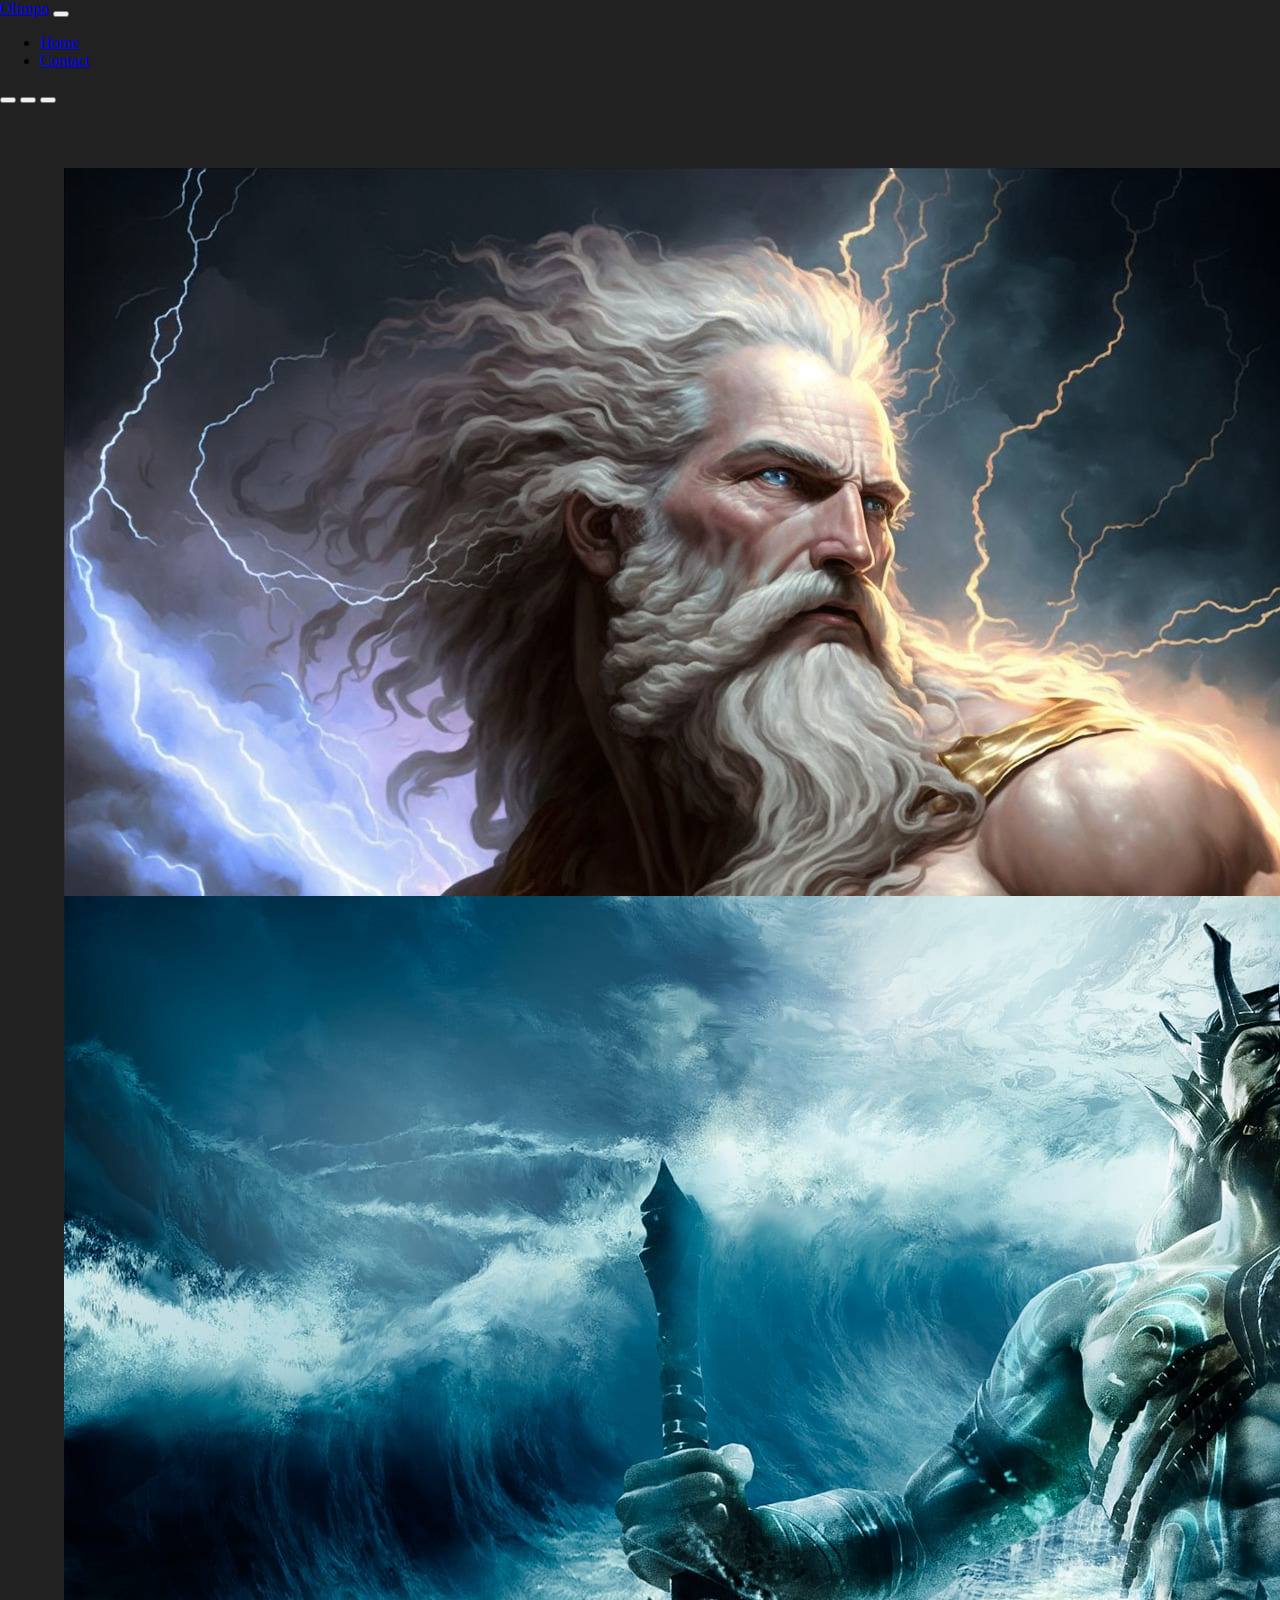
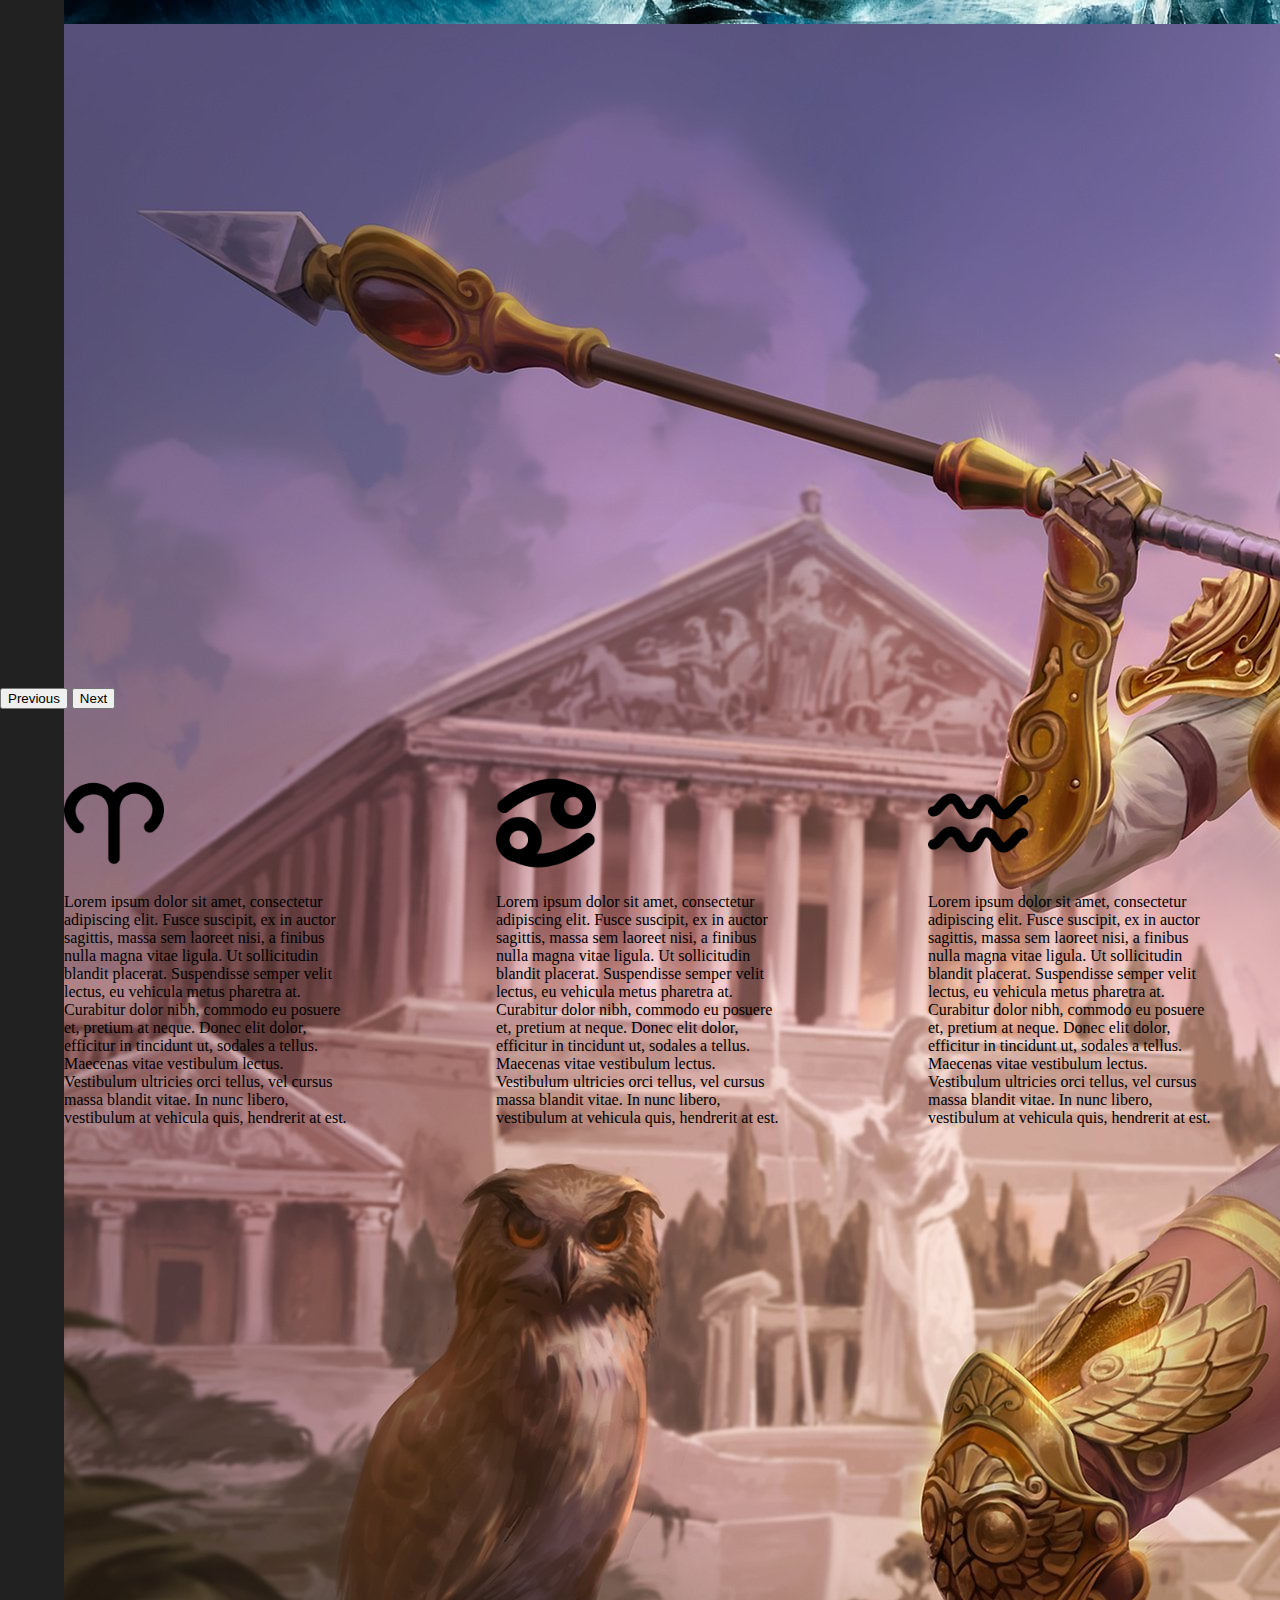
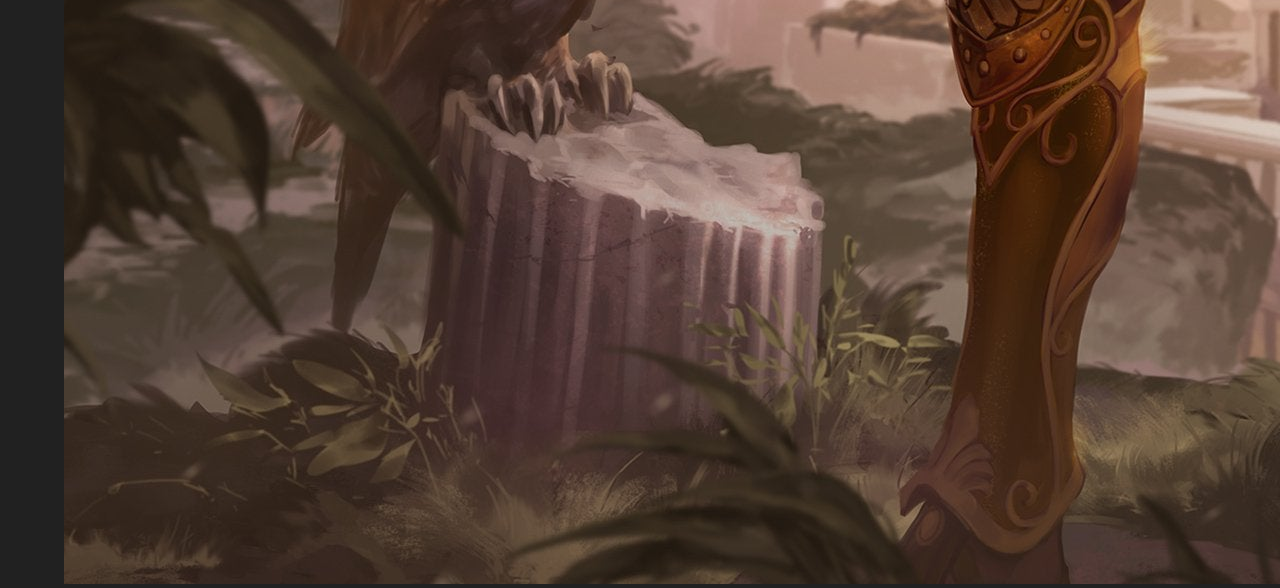
==== loadingpage - youtube/index.html @ 49cbb2dd "new Loading Page" ====
<!DOCTYPE html>
<html lang="pt-br">
<head>
    <meta charset="UTF-8">
    <meta http-equiv="X-UA-Compatible" content="IE=edge">
    <meta name="viewport" content="width=device-width, initial-scale=1.0">
    <link rel="stylesheet" href="css/style.css">
    <link href="https://cdn.jsdelivr.net/npm/bootstrap@5.3.0-alpha1/dist/css/bootstrap.min.css" rel="stylesheet" integrity="sha384-GLhlTQ8iRABdZLl6O3oVMWSktQOp6b7In1Zl3/Jr59b6EGGoI1aFkw7cmDA6j6gD" crossorigin="anonymous">
<script src="https://cdn.jsdelivr.net/npm/bootstrap@5.3.0-alpha1/dist/js/bootstrap.bundle.min.js" integrity="sha384-w76AqPfDkMBDXo30jS1Sgez6pr3x5MlQ1ZAGC+nuZB+EYdgRZgiwxhTBTkF7CXvN" crossorigin="anonymous"></script>
    <title>Loading Page</title>
</head>

    <header>
        <nav class="navbar navbar-expand-lg bg-body-tertiary">
            <div class="container-fluid">
              <a class="navbar-brand" href="#">Olimpo</a>
              <button class="navbar-toggler" type="button" data-bs-toggle="collapse" data-bs-target="#navbarNav" aria-controls="navbarNav" aria-expanded="false" aria-label="Toggle navigation">
                <span class="navbar-toggler-icon"></span>
              </button>
              <div class="collapse navbar-collapse" id="navbarNav">
                <ul class="navbar-nav">
                  <li class="nav-item">
                    <a class="nav-link active" aria-current="page" href="#">Home</a>
                  </li>
                  <li class="nav-item">
                    <a class="nav-link" href="#">Contact</a>
                  </li>
                </ul>
              </div>
            </div>
          </nav>
    </header>
<body>
    <section class="conteudo">
    <div id="carouselExampleIndicators" class="carousel slide">
        <div class="carousel-indicators">
          <button type="button" data-bs-target="#carouselExampleIndicators" data-bs-slide-to="0" class="active" aria-current="true" aria-label="Slide 1"></button>
          <button type="button" data-bs-target="#carouselExampleIndicators" data-bs-slide-to="1" aria-label="Slide 2"></button>
          <button type="button" data-bs-target="#carouselExampleIndicators" data-bs-slide-to="2" aria-label="Slide 3"></button>
        </div>
        <div class="carousel-inner">
          <div class="carousel-item active">
            <img src="img/zeus.jpg" class="d-block w-100" alt="Zeus">
          </div>
          <div class="carousel-item">
            <img src="img/poseidon.jpg" class="d-block w-100" alt="Poseidon">
          </div>
          <div class="carousel-item">
            <img src="img/athena.jpg" class="d-block w-100" alt="Athena">
          </div>
        </div>
        <button class="carousel-control-prev" type="button" data-bs-target="#carouselExampleIndicators" data-bs-slide="prev">
          <span class="carousel-control-prev-icon" aria-hidden="true"></span>
          <span class="visually-hidden">Previous</span>
        </button>
        <button class="carousel-control-next" type="button" data-bs-target="#carouselExampleIndicators" data-bs-slide="next">
          <span class="carousel-control-next-icon" aria-hidden="true"></span>
          <span class="visually-hidden">Next</span>
        </button>
    </div>
    </section>

    <section class="conteudo-second">
        <div class="card" style="width: 18rem;">
            <img src="img/aries.png" class="card-img-top" alt="..." style="width: 100px; height: auto;">
            <div class="card-body">
              <p class="card-text">Lorem ipsum dolor sit amet, consectetur adipiscing elit. Fusce suscipit, ex in auctor sagittis, massa sem laoreet nisi, a finibus nulla magna vitae ligula. Ut sollicitudin blandit placerat. Suspendisse semper velit lectus, eu vehicula metus pharetra at. Curabitur dolor nibh, commodo eu posuere et, pretium at neque. Donec elit dolor, efficitur in tincidunt ut, sodales a tellus. Maecenas vitae vestibulum lectus. Vestibulum ultricies orci tellus, vel cursus massa blandit vitae. In nunc libero, vestibulum at vehicula quis, hendrerit at est.</p>
            </div>
          </div>
          <div class="card" style="width: 18rem;">
            <img src="img/cancer.png" class="card-img-top" alt="..." style="width: 100px; height: auto;">
            <div class="card-body">
              <p class="card-text">Lorem ipsum dolor sit amet, consectetur adipiscing elit. Fusce suscipit, ex in auctor sagittis, massa sem laoreet nisi, a finibus nulla magna vitae ligula. Ut sollicitudin blandit placerat. Suspendisse semper velit lectus, eu vehicula metus pharetra at. Curabitur dolor nibh, commodo eu posuere et, pretium at neque. Donec elit dolor, efficitur in tincidunt ut, sodales a tellus. Maecenas vitae vestibulum lectus. Vestibulum ultricies orci tellus, vel cursus massa blandit vitae. In nunc libero, vestibulum at vehicula quis, hendrerit at est.</p>
            </div>
          </div>
          <div class="card" style="width: 18rem;">
            <img src="img/aquario.png" class="card-img-top" alt="..." style="width: 100px; height: auto;">
            <div class="card-body">
              <p class="card-text">Lorem ipsum dolor sit amet, consectetur adipiscing elit. Fusce suscipit, ex in auctor sagittis, massa sem laoreet nisi, a finibus nulla magna vitae ligula. Ut sollicitudin blandit placerat. Suspendisse semper velit lectus, eu vehicula metus pharetra at. Curabitur dolor nibh, commodo eu posuere et, pretium at neque. Donec elit dolor, efficitur in tincidunt ut, sodales a tellus. Maecenas vitae vestibulum lectus. Vestibulum ultricies orci tellus, vel cursus massa blandit vitae. In nunc libero, vestibulum at vehicula quis, hendrerit at est.</p>
            </div>
          </div>
    </section>
    

      </body>
    
    <script src="js/pace.min.js"></script>
</body>
</html>
---- loadingpage - youtube/css/style.css ----
body{
    padding: 0;
    margin: 0;
    background-color: #212121;
}

.carousel-item{
    padding: 5%;
    width: 600px;
    height: 600px;
}

.conteudo-second{
    padding: 5%;
    display: flex;
    flex-direction: row;
    flex-wrap: wrap;
    justify-content: space-between;
}

.card{
    align-items: center;
}

/* This is a compiled file, you should be editing the file in the templates directory */
.pace {
    -webkit-pointer-events: none;
    pointer-events: none;
    -webkit-user-select: none;
    -moz-user-select: none;
    user-select: none;
  }
  
  .pace-inactive {
    display: none;
  }
  
  .pace .pace-progress {
    background: #7c60e0;
    position: fixed;
    z-index: 2000;
    top: 0;
    right: 100%;
    width: 100%;
    height: 2px;
  }
  
  .pace .pace-progress-inner {
    display: block;
    position: absolute;
    right: 0px;
    width: 100px;
    height: 100%;
    box-shadow: 0 0 10px #7c60e0, 0 0 5px #7c60e0;
    opacity: 1.0;
    -webkit-transform: rotate(3deg) translate(0px, -4px);
    -moz-transform: rotate(3deg) translate(0px, -4px);
    -ms-transform: rotate(3deg) translate(0px, -4px);
    -o-transform: rotate(3deg) translate(0px, -4px);
    transform: rotate(3deg) translate(0px, -4px);
  }
  
  .pace .pace-activity {
    display: block;
    position: fixed;
    z-index: 2000;
    top: 15px;
    right: 15px;
    width: 14px;
    height: 14px;
    border: solid 2px transparent;
    border-top-color: #7c60e0;
    border-left-color: #7c60e0;
    border-radius: 10px;
    -webkit-animation: pace-spinner 400ms linear infinite;
    -moz-animation: pace-spinner 400ms linear infinite;
    -ms-animation: pace-spinner 400ms linear infinite;
    -o-animation: pace-spinner 400ms linear infinite;
    animation: pace-spinner 400ms linear infinite;
  }
  
  @-webkit-keyframes pace-spinner {
    0% { -webkit-transform: rotate(0deg); transform: rotate(0deg); }
    100% { -webkit-transform: rotate(360deg); transform: rotate(360deg); }
  }
  @-moz-keyframes pace-spinner {
    0% { -moz-transform: rotate(0deg); transform: rotate(0deg); }
    100% { -moz-transform: rotate(360deg); transform: rotate(360deg); }
  }
  @-o-keyframes pace-spinner {
    0% { -o-transform: rotate(0deg); transform: rotate(0deg); }
    100% { -o-transform: rotate(360deg); transform: rotate(360deg); }
  }
  @-ms-keyframes pace-spinner {
    0% { -ms-transform: rotate(0deg); transform: rotate(0deg); }
    100% { -ms-transform: rotate(360deg); transform: rotate(360deg); }
  }
  @keyframes pace-spinner {
    0% { transform: rotate(0deg); transform: rotate(0deg); }
    100% { transform: rotate(360deg); transform: rotate(360deg); }
  }
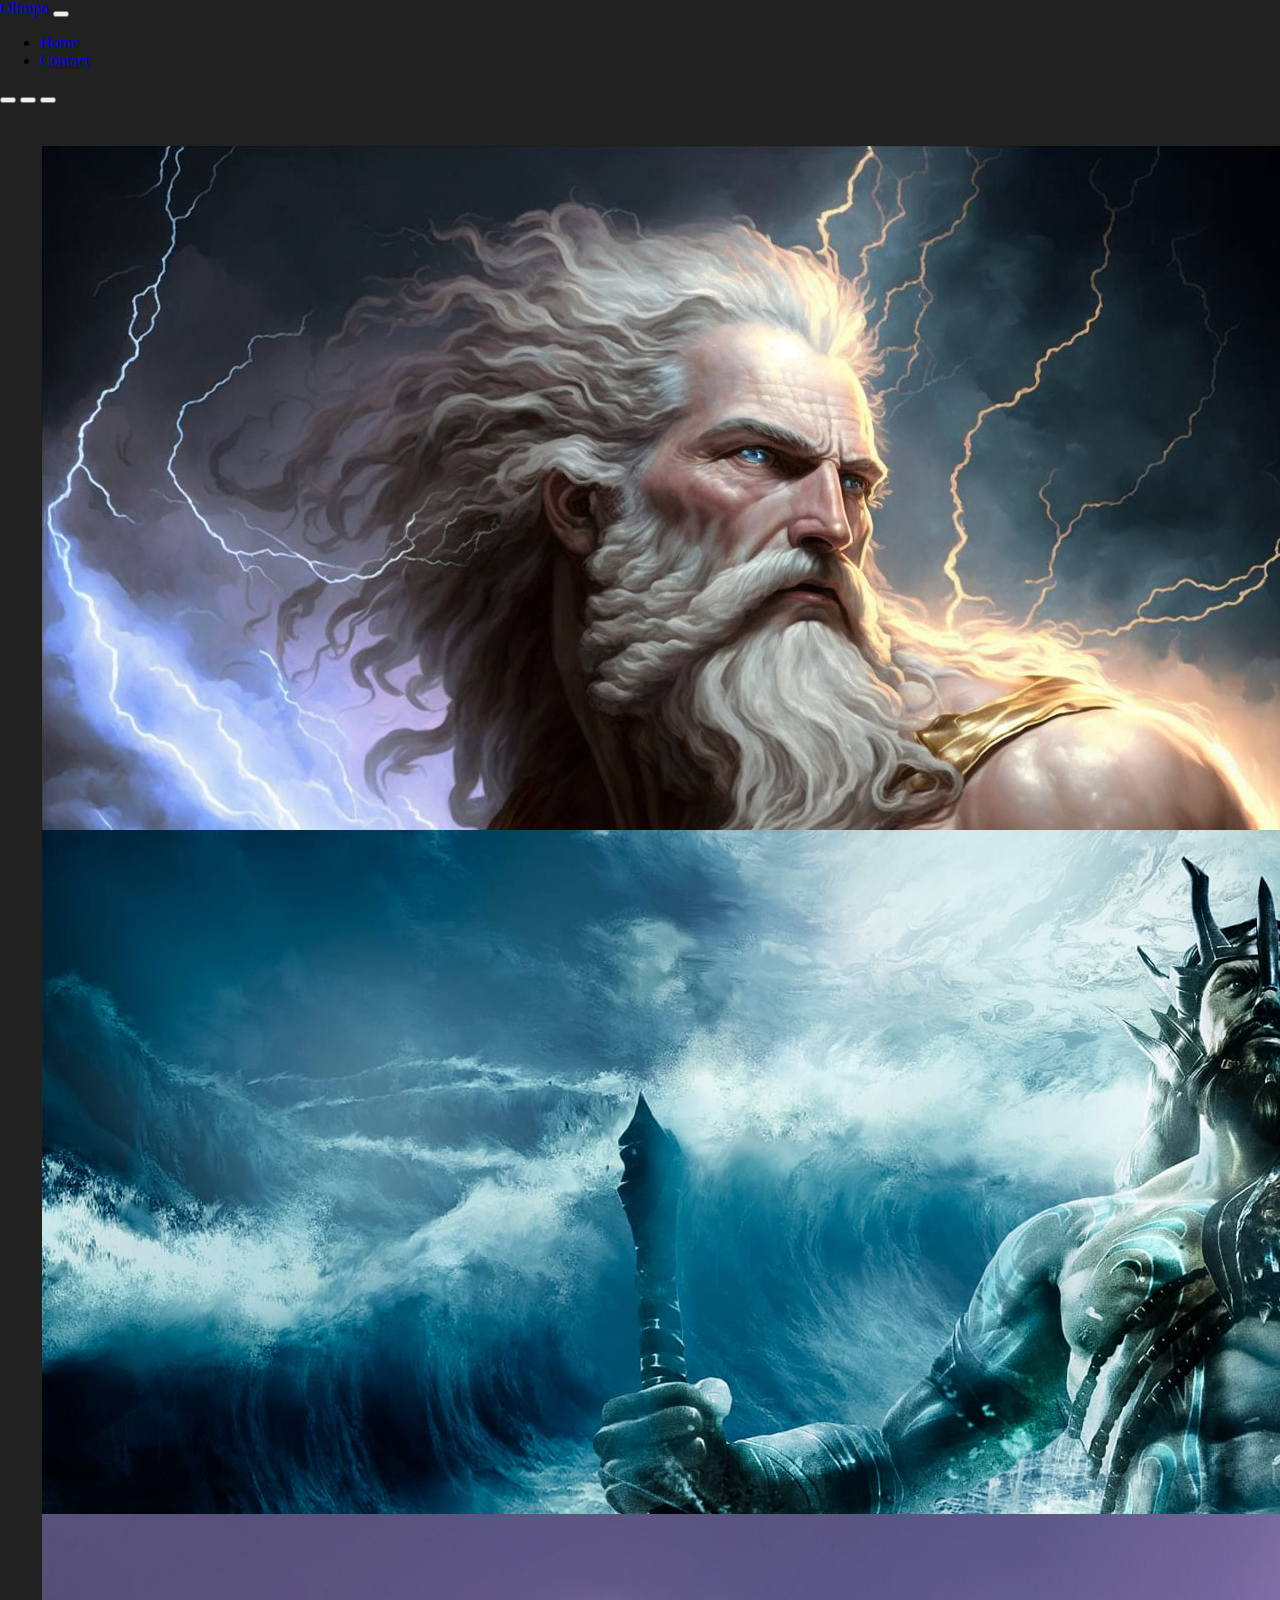
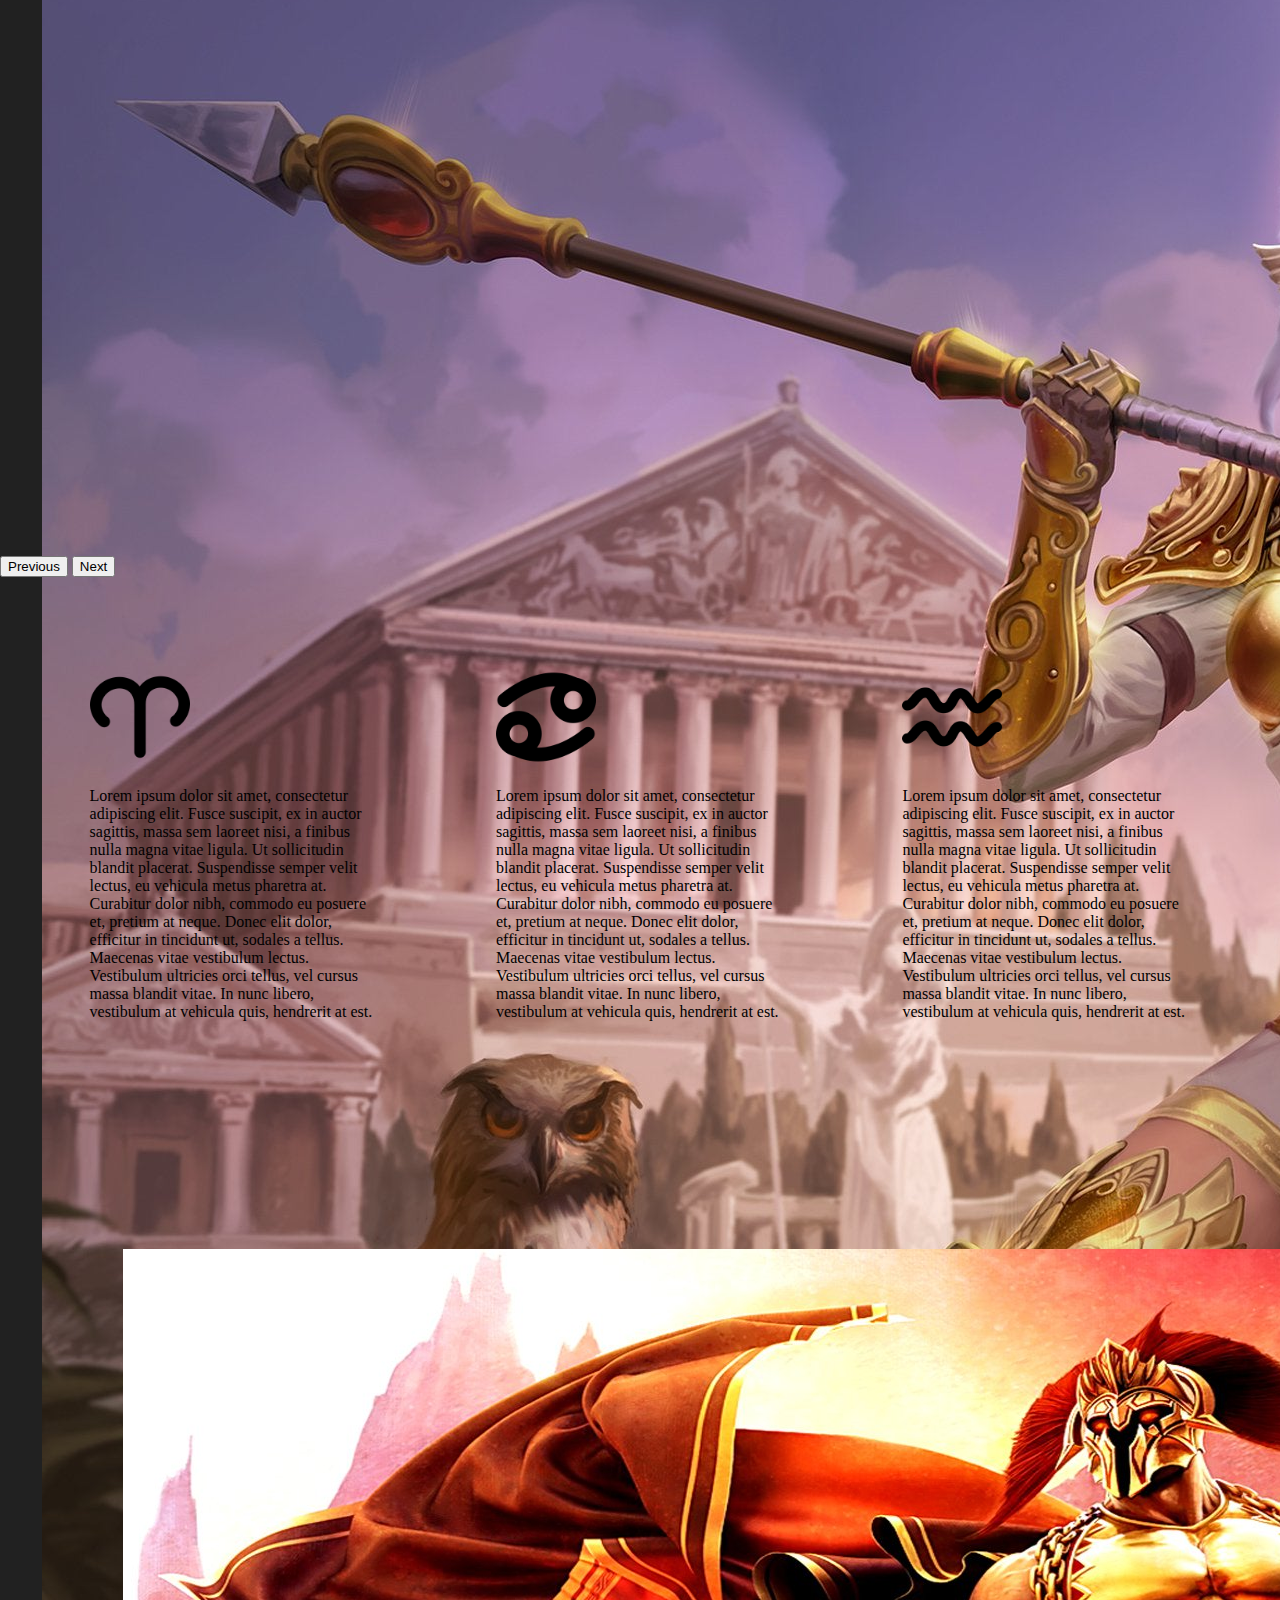
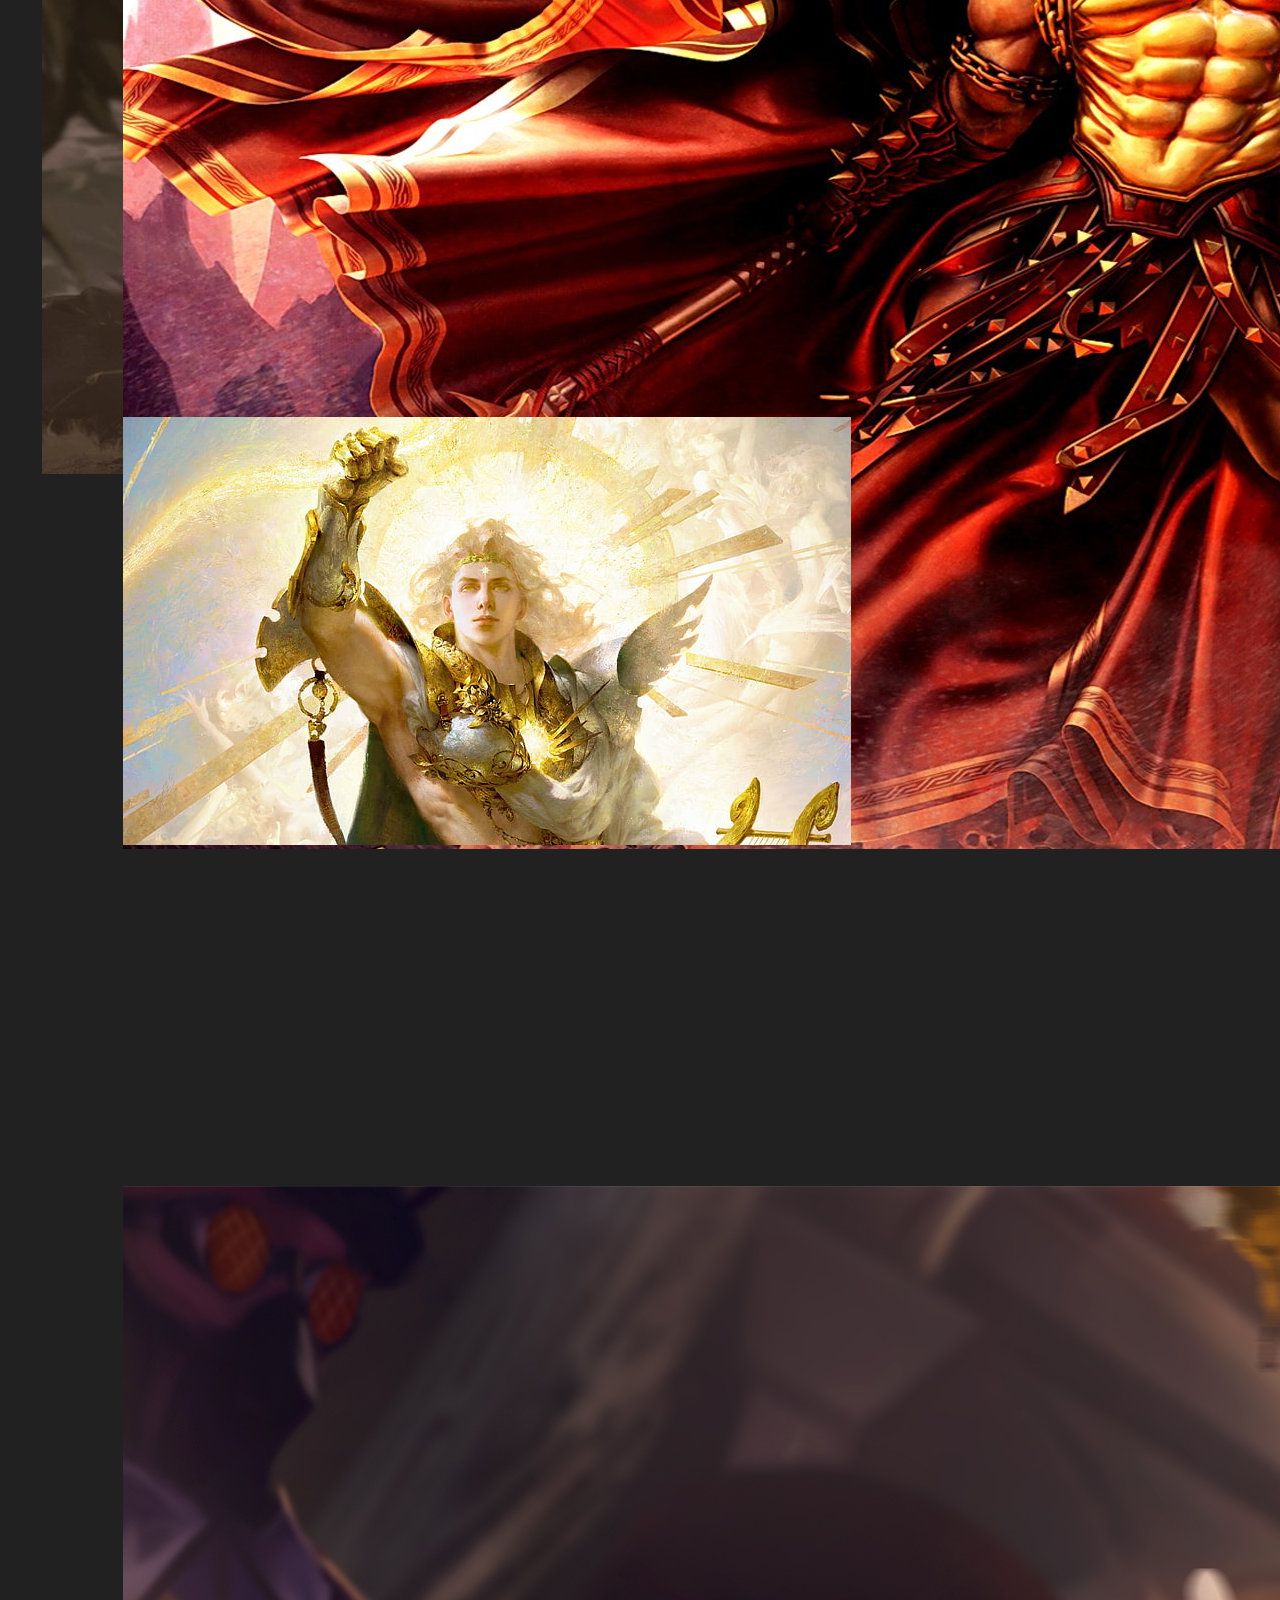
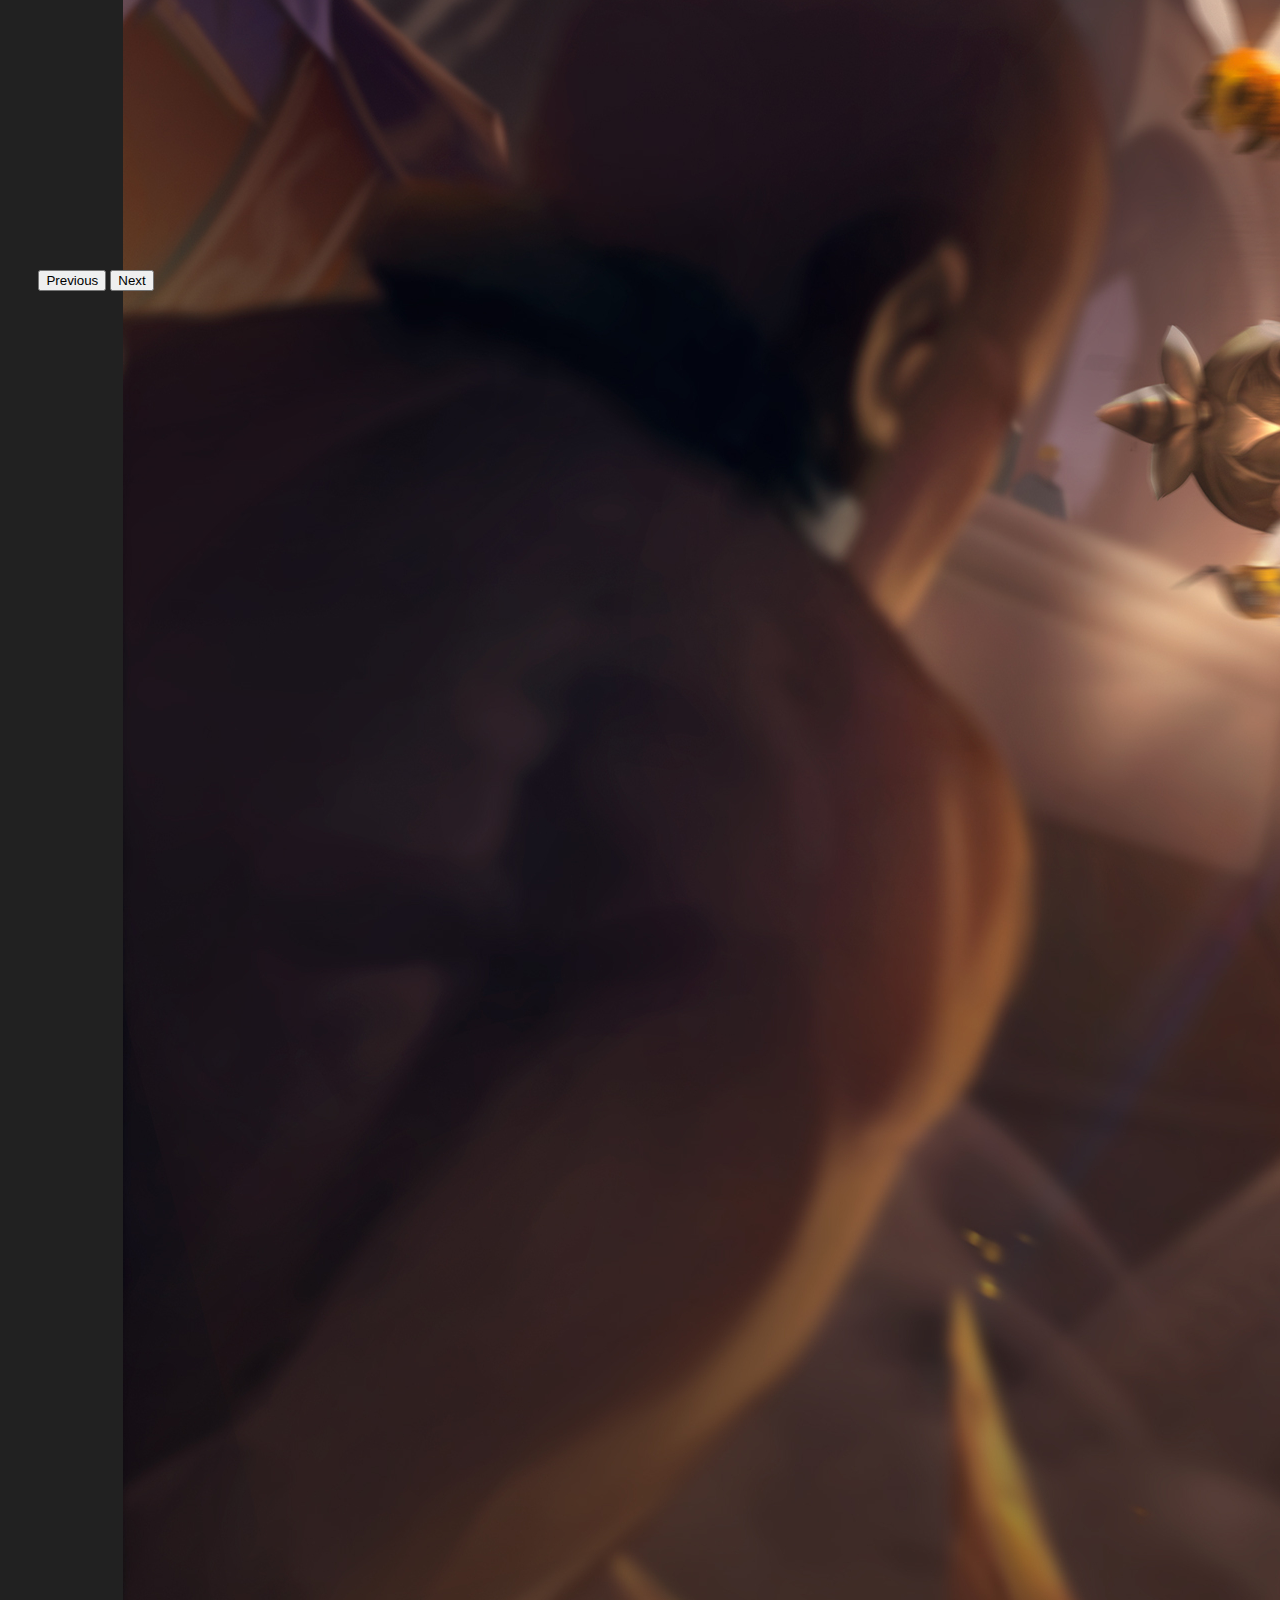
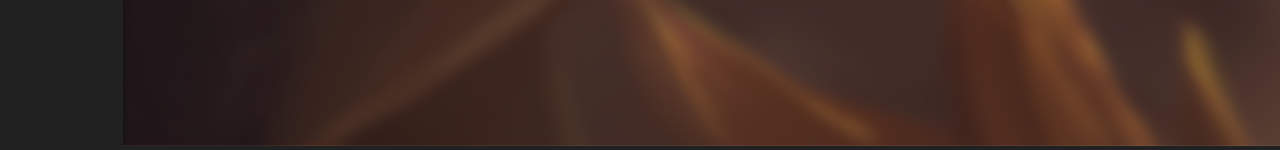
==== commit 385288e2: "Atualizations" ====
--- a/loadingpage - youtube/index.html
+++ b/loadingpage - youtube/index.html
@@ -7,7 +7,7 @@
     <link rel="stylesheet" href="css/style.css">
     <link href="https://cdn.jsdelivr.net/npm/bootstrap@5.3.0-alpha1/dist/css/bootstrap.min.css" rel="stylesheet" integrity="sha384-GLhlTQ8iRABdZLl6O3oVMWSktQOp6b7In1Zl3/Jr59b6EGGoI1aFkw7cmDA6j6gD" crossorigin="anonymous">
 <script src="https://cdn.jsdelivr.net/npm/bootstrap@5.3.0-alpha1/dist/js/bootstrap.bundle.min.js" integrity="sha384-w76AqPfDkMBDXo30jS1Sgez6pr3x5MlQ1ZAGC+nuZB+EYdgRZgiwxhTBTkF7CXvN" crossorigin="anonymous"></script>
-    <title>Loading Page</title>
+    <title>Home</title>
 </head>
 
     <header>
@@ -23,7 +23,7 @@
                     <a class="nav-link active" aria-current="page" href="#">Home</a>
                   </li>
                   <li class="nav-item">
-                    <a class="nav-link" href="#">Contact</a>
+                    <a class="nav-link" href="contact.html">Contact</a>
                   </li>
                 </ul>
               </div>
@@ -80,6 +80,30 @@
             </div>
           </div>
     </section>
+
+    <section class="conteudo-three">
+      <div id="carouselExample" class="carousel slide">
+        <div class="carousel-inner">
+          <div class="carousel-item active">
+            <img src="img/ares.jpg" class="d-block w-100" alt="Ares">
+          </div>
+          <div class="carousel-item">
+            <img src="img/apolo.jpg" class="d-block w-100" alt="Apolo">
+          </div>
+          <div class="carousel-item">
+            <img src="img/afrodite.jpg" class="d-block w-100" alt="Afrodite">
+          </div>
+        </div>
+        <button class="carousel-control-prev" type="button" data-bs-target="#carouselExample" data-bs-slide="prev">
+          <span class="carousel-control-prev-icon" aria-hidden="true"></span>
+          <span class="visually-hidden">Previous</span>
+        </button>
+        <button class="carousel-control-next" type="button" data-bs-target="#carouselExample" data-bs-slide="next">
+          <span class="carousel-control-next-icon" aria-hidden="true"></span>
+          <span class="visually-hidden">Next</span>
+        </button>
+      </div>
+      </section>
     
 
       </body>
--- a/loadingpage - youtube/css/style.css
+++ b/loadingpage - youtube/css/style.css
@@ -4,14 +4,61 @@
     background-color: #212121;
 }
 
+.conteudo{
+  display: flex;
+  flex-direction: row;
+}
+
+.conteudo-contact{
+  padding: 8%;
+  display: flex;
+  flex-direction: row;
+  
+}
+
+.conteudo-contact img{
+  width: 450px;
+  height: auto;
+  position: relative;
+  border-radius: 30%;
+}
+
+.mb-3{
+  width: 600px;
+  height: auto;
+  align-content: center;
+}
+
+#btn{
+  background-color: #05053e;
+  color: #ffffff; 
+  border: none;
+}
+#btn:hover{
+  background-color: #7e7ee1;
+  color: #232222; 
+  border: none;
+}
+
+#btn-close{
+  background-color: #232222;
+  color: #ffffff; 
+  border: none;
+}
+#btn-close:hover{
+  background-color: #075c6b;
+  color: white; 
+  border: none;
+}
+
 .carousel-item{
-    padding: 5%;
+    padding: 7%;
     width: 600px;
     height: 600px;
 }
 
 .conteudo-second{
-    padding: 5%;
+  padding: 7%;
     display: flex;
     flex-direction: row;
     flex-wrap: wrap;
@@ -20,6 +67,11 @@
 
 .card{
     align-items: center;
+}
+
+.conteudo-three{
+  padding: 3%;
+
 }
 
 /* This is a compiled file, you should be editing the file in the templates directory */
